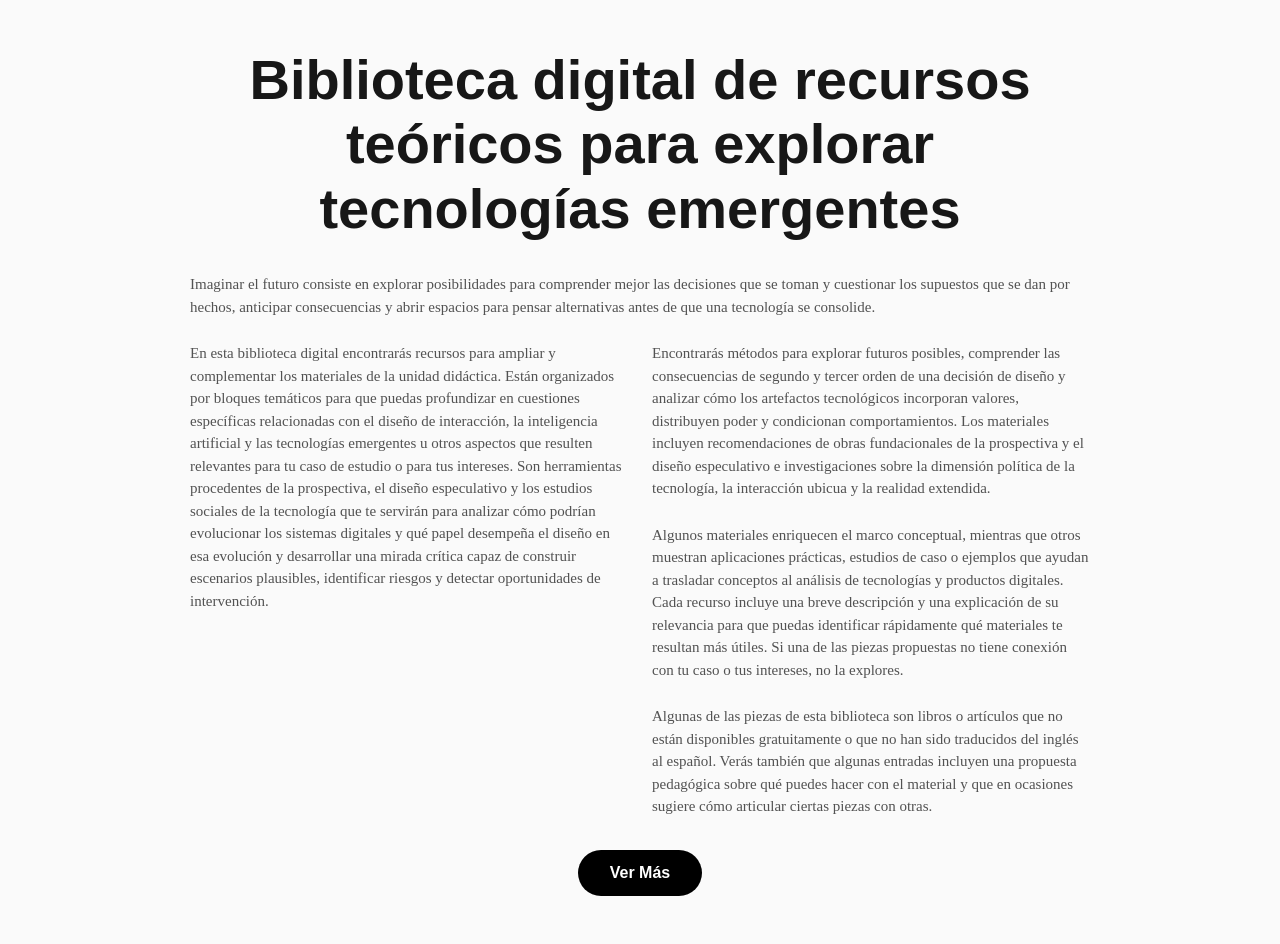
==== Teorico/index.html @ 05a452e4 "Añade las bibliotecas digitales audiovisual y teórica de UD3 Basadas en la plantilla de TEUX_UD2, co" ====
<!DOCTYPE html>
<html lang="es">
<head>
<meta charset="UTF-8" />
<meta name="viewport" content="width=device-width, initial-scale=1.0" />
<title>Biblioteca de recursos teóricos | Tecnologías Emergentes UD3</title>
<meta name="description" content="Biblioteca digital de recursos teóricos para explorar tecnologías emergentes — Unidad didáctica 3 de Tecnologías Emergentes." />
<meta name="robots" content="noindex, nofollow" />
<link rel="stylesheet" href="css/styles.css" />
</head>
<body>

<div id="intro">
  <div class="intro-content">
    <div class="intro-inner">
      <h1>Biblioteca digital de recursos teóricos para explorar tecnologías emergentes</h1>
      <div class="intro-text">
        <p class="lead">Imaginar el futuro consiste en explorar posibilidades para comprender mejor las decisiones que se toman y cuestionar los supuestos que se dan por hechos, anticipar consecuencias y abrir espacios para pensar alternativas antes de que una tecnología se consolide.</p>
        <p>En esta biblioteca digital encontrarás recursos para ampliar y complementar los materiales de la unidad didáctica. Están organizados por bloques temáticos para que puedas profundizar en cuestiones específicas relacionadas con el diseño de interacción, la inteligencia artificial y las tecnologías emergentes u otros aspectos que resulten relevantes para tu caso de estudio o para tus intereses. Son herramientas procedentes de la prospectiva, el diseño especulativo y los estudios sociales de la tecnología que te servirán para analizar cómo podrían evolucionar los sistemas digitales y qué papel desempeña el diseño en esa evolución y desarrollar una mirada crítica capaz de construir escenarios plausibles, identificar riesgos y detectar oportunidades de intervención.</p>
        <div class="intro-text-col">
          <p>Encontrarás métodos para explorar futuros posibles, comprender las consecuencias de segundo y tercer orden de una decisión de diseño y analizar cómo los artefactos tecnológicos incorporan valores, distribuyen poder y condicionan comportamientos. Los materiales incluyen recomendaciones de obras fundacionales de la prospectiva y el diseño especulativo e investigaciones sobre la dimensión política de la tecnología, la interacción ubicua y la realidad extendida.</p>
          <p>Algunos materiales enriquecen el marco conceptual, mientras que otros muestran aplicaciones prácticas, estudios de caso o ejemplos que ayudan a trasladar conceptos al análisis de tecnologías y productos digitales. Cada recurso incluye una breve descripción y una explicación de su relevancia para que puedas identificar rápidamente qué materiales te resultan más útiles. Si una de las piezas propuestas no tiene conexión con tu caso o tus intereses, no la explores.</p>
          <p>Algunas de las piezas de esta biblioteca son libros o artículos que no están disponibles gratuitamente o que no han sido traducidos del inglés al español. Verás también que algunas entradas incluyen una propuesta pedagógica sobre qué puedes hacer con el material y que en ocasiones sugiere cómo articular ciertas piezas con otras.</p>
        </div>
      </div>
      <button class="btn-primary" id="btnVerMas">Ver Más</button>
    </div>
  </div>
</div>

<div id="app" style="display:none">
  <main class="app-main">
    <div class="mobile-layout" id="mobileLayout"></div>
    <div class="desktop-layout">
      <div class="list-col hide-scrollbar">
        <div class="list-grid" id="desktopList"></div>
      </div>
      <div class="detail-col hide-scrollbar">
        <div class="detail-inner" id="desktopDetail"></div>
      </div>
    </div>
  </main>
</div>

<script src="js/data.js"></script>
<script src="js/app.js"></script>

</body>
</html>
---- Teorico/css/styles.css ----
@font-face {
  font-family: 'Balto';
  src: url('https://db.onlinewebfonts.com/t/8e6ac2c5f94bc6914d9e95527d5b7530.woff2') format('woff2');
  font-weight: 700;
  font-style: normal;
  font-display: swap;
}
@font-face {
  font-family: 'Balto';
  src: url('https://db.onlinewebfonts.com/t/f9a6cc80b14caee4ebd478cfb8b0a110.woff2') format('woff2');
  font-weight: 400;
  font-style: normal;
  font-display: swap;
}

:root {
  --serif: 'Balto', Georgia, serif;
  --sans: 'Balto', 'Helvetica Neue', Arial, sans-serif;
  --bg: #fafafa;
  --border: #e5e5e5;
  --ink: #171717;
  --ink-muted: #525252;
  --ink-faint: #a3a3a3;
}

* { box-sizing: border-box; }
html, body { height: 100%; margin: 0; }
body { background: var(--bg); color: var(--ink); }
#root { height: 100%; }

.hide-scrollbar::-webkit-scrollbar { display: none; }
.hide-scrollbar { -ms-overflow-style: none; scrollbar-width: none; }

/* Intro screen */
#intro { min-height: 100vh; width: 100vw; }
.intro-content {
  padding: 48px 24px;
  min-height: 100vh;
  display: flex; align-items: center; justify-content: center;
}
.intro-inner {
  max-width: 1200px; width: 100%;
  display: flex; flex-direction: column; align-items: center; gap: 32px;
  opacity: 0; animation: fadeIn 0.8s ease forwards;
}
.intro-inner h1 {
  font-family: var(--sans); font-weight: 700; margin: 0;
  font-size: clamp(28px, 5vw, 56px); text-align: center; max-width: 900px; line-height: 1.15;
  opacity: 0; animation: fadeUp 0.8s cubic-bezier(.22,1,.36,1) 0.2s forwards;
}
.intro-text {
  display: grid; grid-template-columns: 1fr; gap: 24px; max-width: 900px; width: 100%;
  opacity: 0; animation: fadeUp 0.8s cubic-bezier(.22,1,.36,1) 0.3s forwards;
}
.intro-text p {
  margin: 0; font-family: var(--serif); font-weight: 400; color: var(--ink-muted);
  font-size: 15px; line-height: 1.5;
}
.intro-text p.lead { grid-column: 1 / -1; }
.intro-text-col { display: flex; flex-direction: column; gap: 24px; }
@media (min-width: 768px) { .intro-text { grid-template-columns: 1fr 1fr; } }

.btn-primary {
  font-family: var(--sans); font-weight: 700; font-size: 16px;
  background: #000; color: #fff; border: none; border-radius: 999px;
  padding: 14px 32px; cursor: pointer; transition: background-color .2s;
  opacity: 0; animation: fadeUp 0.8s cubic-bezier(.22,1,.36,1) 0.4s forwards;
}
.btn-primary:hover { background: #262626; }

@keyframes fadeIn { to { opacity: 1; } }
@keyframes fadeUp { from { opacity: 0; transform: translateY(30px); } to { opacity: 1; transform: translateY(0); } }
@keyframes clipReveal { from { clip-path: inset(100% 0 0 0); } to { clip-path: inset(0 0 0 0); } }

/* App screen */
#app { min-height: 100vh; width: 100vw; overflow: hidden; }
.app-main { height: 100vh; }

.desktop-layout { display: none; height: 100%; }
@media (min-width: 1024px) { .desktop-layout { display: flex; } .mobile-layout { display: none; } }

.list-col {
  width: 40%; height: 100%; overflow-y: auto; padding: 64px 8px 64px 16px;
}
.list-grid {
  display: grid; grid-template-columns: 1fr 1fr; gap: 16px; padding-bottom: 32px; padding-right: 32px;
}
.list-item {
  cursor: pointer; display: flex; align-items: flex-start; gap: 8px;
  opacity: 0.4; transition: opacity .2s, transform .2s;
}
.list-item:hover { transform: scale(1.05); }
.list-item.is-selected { opacity: 1; }
.list-item .num {
  flex-shrink: 0; font-family: var(--serif); font-weight: 400; font-size: 12px; color: var(--ink-muted);
  transition: color .2s;
}
.list-item h2 {
  margin: 0; font-family: var(--sans); font-weight: 700; font-size: 20px; color: var(--ink-muted);
  transition: color .2s;
}
.list-item:hover .num, .list-item:hover h2 { color: var(--ink); }

.detail-col { width: 60%; height: 100%; overflow-y: auto; padding: 64px 8px 64px 16px; }
.detail-inner { padding-right: 32px; }
.detail-image {
  position: relative; width: 100%; aspect-ratio: 16 / 10; overflow: hidden; background: #f5f5f5;
}
.detail-image img, .detail-image .multi-wrap {
  position: absolute; inset: 0; width: 100%; height: 100%; object-fit: cover;
  animation: clipReveal 1.4s cubic-bezier(.16,1,.3,1);
}
.detail-image .multi-wrap {
  display: flex; align-items: center; justify-content: center; gap: 16px; padding: 16px; background: #f5f5f5;
}
.detail-image .multi-wrap img { position: static; width: auto; height: 100%; object-fit: contain; animation: none; }

.detail-embed { width: 100%; height: 70vh; border: 1px solid var(--border); background: #f5f5f5; margin-top: 32px; }
.detail-embed iframe { width: 100%; height: 100%; border: 0; }

.detail-title {
  font-family: var(--sans); font-weight: 700; font-size: 34px; color: var(--ink); margin: 24px 0 0;
}
.detail-meta { display: grid; grid-template-columns: 1fr 1fr; gap: 12px 24px; padding-top: 48px; }
.meta-field { margin-bottom: 12px; }
.meta-field .label {
  font-family: var(--sans); font-weight: 700; font-size: 11px; text-transform: uppercase;
  letter-spacing: .04em; color: var(--ink-faint); margin: 0 0 4px;
}
.meta-field .value {
  font-family: var(--serif); font-weight: 400; font-size: 16px; color: var(--ink-muted); margin: 0; line-height: 1.4;
}
.link-group { display: flex; flex-wrap: wrap; gap: 8px; }
.meta-field a.btn-link {
  display: inline-block; font-family: var(--sans); font-weight: 700; font-size: 14px;
  background: #000; color: #fff; padding: 10px 20px; text-decoration: none; transition: background-color .2s;
}
.meta-field a.btn-link:hover { background: #262626; }

/* Mobile layout */
.mobile-layout { display: block; }
@media (min-width: 1024px) { .mobile-layout { display: none; } }
.mobile-image-wrap { padding: 32px 16px 0; margin-bottom: 24px; }
.mobile-image {
  position: relative; width: 100%; max-width: 420px; margin: 0 auto; aspect-ratio: 3/4; overflow: hidden; background: #f5f5f5;
}
.mobile-image img, .mobile-image .multi-wrap {
  position: absolute; inset: 0; width: 100%; height: 100%; object-fit: cover; animation: clipReveal 1.4s cubic-bezier(.16,1,.3,1);
}
.mobile-image .multi-wrap { display: flex; align-items: center; justify-content: center; gap: 8px; padding: 8px; background: #f5f5f5; }
.mobile-image .multi-wrap img { position: static; width: auto; height: 100%; object-fit: contain; animation: none; }

.mobile-list { padding: 0 16px 64px; display: grid; grid-template-columns: 1fr; gap: 16px; }
@media (min-width: 768px) { .mobile-list { grid-template-columns: 1fr 1fr; } }
.mobile-item {
  cursor: pointer; display: flex; align-items: flex-start; gap: 12px; opacity: 0.4; transition: opacity .2s;
}
.mobile-item.is-selected { opacity: 1; }
.mobile-item .num { flex-shrink: 0; font-family: var(--serif); font-size: 13px; color: var(--ink-muted); }
.mobile-item h2 { margin: 0; font-family: var(--sans); font-weight: 700; font-size: 20px; color: var(--ink-muted); }
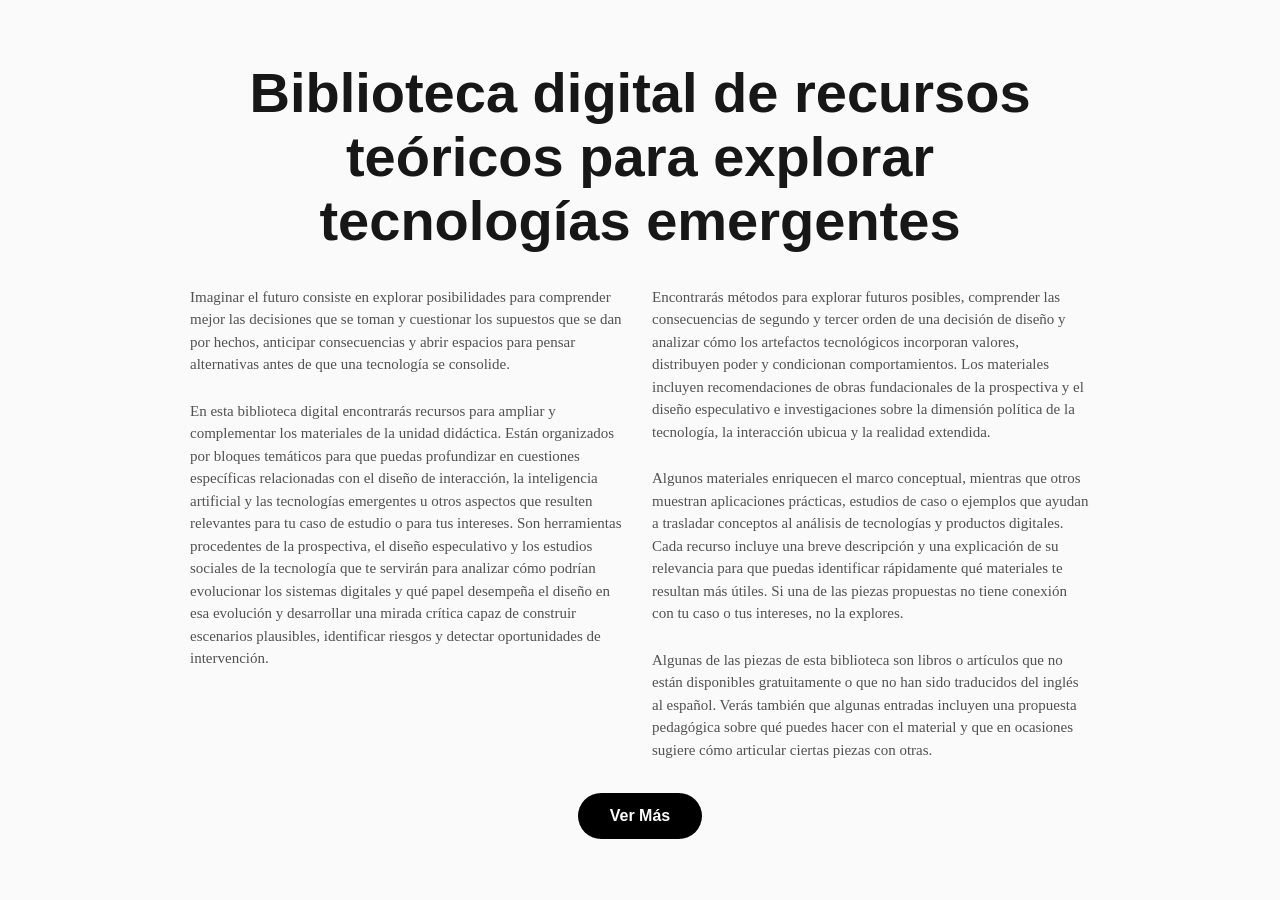
==== commit 3033c6ee: "Añade tipografía Balto Bold Italic/Inter Italic y ajusta la intro a dos columnas - Títulos en inglés" ====
--- a/Teorico/index.html
+++ b/Teorico/index.html
@@ -6,6 +6,9 @@
 <title>Biblioteca de recursos teóricos | Tecnologías Emergentes UD3</title>
 <meta name="description" content="Biblioteca digital de recursos teóricos para explorar tecnologías emergentes — Unidad didáctica 3 de Tecnologías Emergentes." />
 <meta name="robots" content="noindex, nofollow" />
+<link rel="preconnect" href="https://fonts.googleapis.com" />
+<link rel="preconnect" href="https://fonts.gstatic.com" crossorigin />
+<link href="https://fonts.googleapis.com/css2?family=Inter:ital@1&display=swap" rel="stylesheet" />
 <link rel="stylesheet" href="css/styles.css" />
 </head>
 <body>
@@ -15,8 +18,10 @@
     <div class="intro-inner">
       <h1>Biblioteca digital de recursos teóricos para explorar tecnologías emergentes</h1>
       <div class="intro-text">
-        <p class="lead">Imaginar el futuro consiste en explorar posibilidades para comprender mejor las decisiones que se toman y cuestionar los supuestos que se dan por hechos, anticipar consecuencias y abrir espacios para pensar alternativas antes de que una tecnología se consolide.</p>
-        <p>En esta biblioteca digital encontrarás recursos para ampliar y complementar los materiales de la unidad didáctica. Están organizados por bloques temáticos para que puedas profundizar en cuestiones específicas relacionadas con el diseño de interacción, la inteligencia artificial y las tecnologías emergentes u otros aspectos que resulten relevantes para tu caso de estudio o para tus intereses. Son herramientas procedentes de la prospectiva, el diseño especulativo y los estudios sociales de la tecnología que te servirán para analizar cómo podrían evolucionar los sistemas digitales y qué papel desempeña el diseño en esa evolución y desarrollar una mirada crítica capaz de construir escenarios plausibles, identificar riesgos y detectar oportunidades de intervención.</p>
+        <div class="intro-text-col">
+          <p>Imaginar el futuro consiste en explorar posibilidades para comprender mejor las decisiones que se toman y cuestionar los supuestos que se dan por hechos, anticipar consecuencias y abrir espacios para pensar alternativas antes de que una tecnología se consolide.</p>
+          <p>En esta biblioteca digital encontrarás recursos para ampliar y complementar los materiales de la unidad didáctica. Están organizados por bloques temáticos para que puedas profundizar en cuestiones específicas relacionadas con el diseño de interacción, la inteligencia artificial y las tecnologías emergentes u otros aspectos que resulten relevantes para tu caso de estudio o para tus intereses. Son herramientas procedentes de la prospectiva, el diseño especulativo y los estudios sociales de la tecnología que te servirán para analizar cómo podrían evolucionar los sistemas digitales y qué papel desempeña el diseño en esa evolución y desarrollar una mirada crítica capaz de construir escenarios plausibles, identificar riesgos y detectar oportunidades de intervención.</p>
+        </div>
         <div class="intro-text-col">
           <p>Encontrarás métodos para explorar futuros posibles, comprender las consecuencias de segundo y tercer orden de una decisión de diseño y analizar cómo los artefactos tecnológicos incorporan valores, distribuyen poder y condicionan comportamientos. Los materiales incluyen recomendaciones de obras fundacionales de la prospectiva y el diseño especulativo e investigaciones sobre la dimensión política de la tecnología, la interacción ubicua y la realidad extendida.</p>
           <p>Algunos materiales enriquecen el marco conceptual, mientras que otros muestran aplicaciones prácticas, estudios de caso o ejemplos que ayudan a trasladar conceptos al análisis de tecnologías y productos digitales. Cada recurso incluye una breve descripción y una explicación de su relevancia para que puedas identificar rápidamente qué materiales te resultan más útiles. Si una de las piezas propuestas no tiene conexión con tu caso o tus intereses, no la explores.</p>
--- a/Teorico/css/styles.css
+++ b/Teorico/css/styles.css
@@ -12,16 +12,28 @@
   font-style: normal;
   font-display: swap;
 }
+@font-face {
+  font-family: 'Balto';
+  src: url('../fonts/Balto-BoldItalic.woff2') format('woff2');
+  font-weight: 700;
+  font-style: italic;
+  font-display: swap;
+}
 
 :root {
   --serif: 'Balto', Georgia, serif;
   --sans: 'Balto', 'Helvetica Neue', Arial, sans-serif;
+  --inter: 'Inter', 'Helvetica Neue', Arial, sans-serif;
   --bg: #fafafa;
   --border: #e5e5e5;
   --ink: #171717;
   --ink-muted: #525252;
   --ink-faint: #a3a3a3;
 }
+
+/* Textos en inglés: título del recurso en Balto bold italic, anglicismos sueltos en el cuerpo en Inter italic */
+.en-title { font-weight: 700; font-style: italic; }
+.en-term { font-family: var(--inter); font-style: italic; }
 
 * { box-sizing: border-box; }
 html, body { height: 100%; margin: 0; }
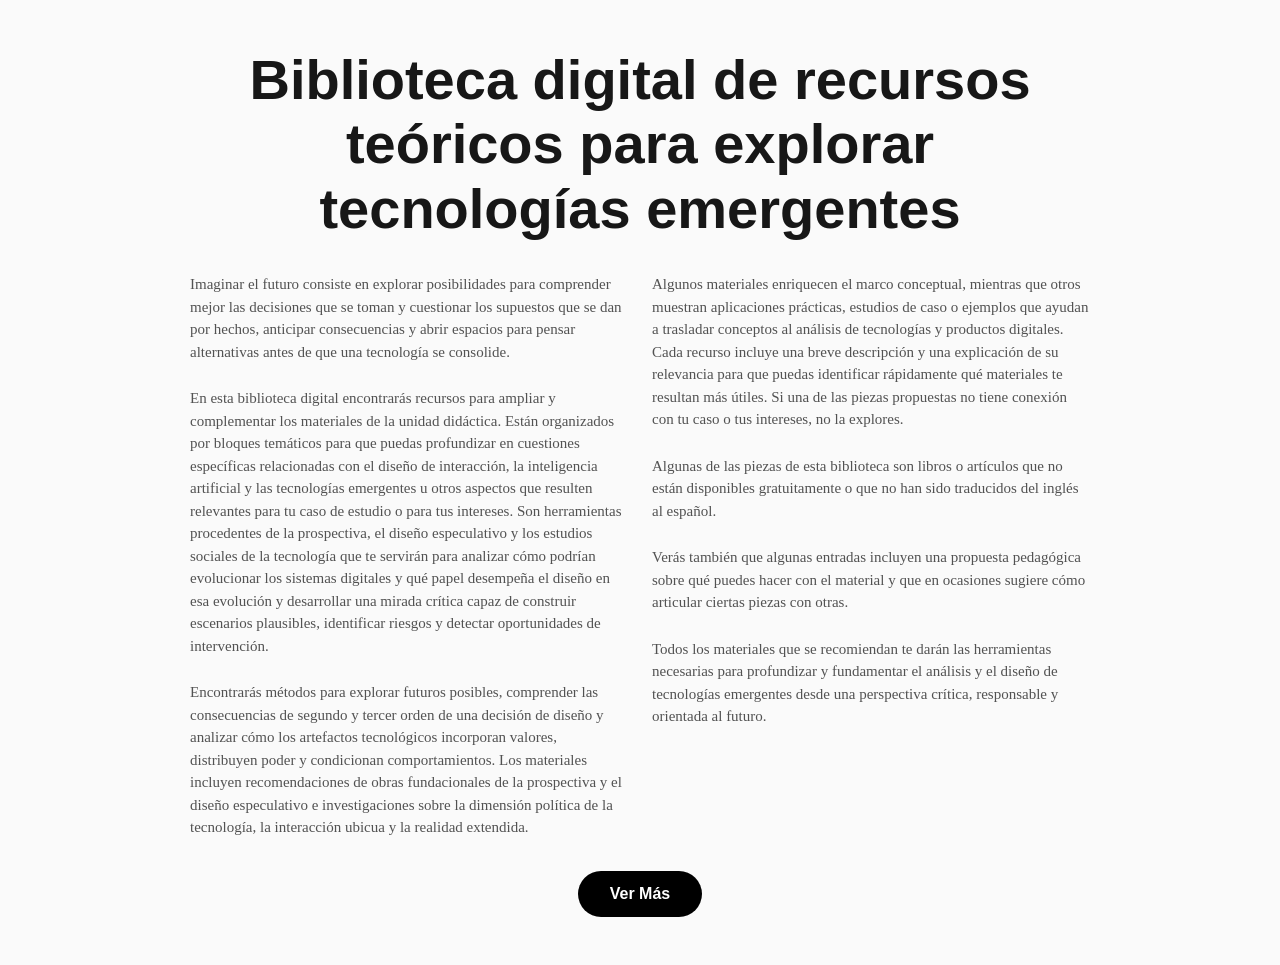
==== commit 3adc05e4: "Actualiza el texto de introducción de Teórico y embebe el PDF de la demanda NYT vs. OpenAI - Texto d" ====
--- a/Teorico/index.html
+++ b/Teorico/index.html
@@ -21,11 +21,13 @@
         <div class="intro-text-col">
           <p>Imaginar el futuro consiste en explorar posibilidades para comprender mejor las decisiones que se toman y cuestionar los supuestos que se dan por hechos, anticipar consecuencias y abrir espacios para pensar alternativas antes de que una tecnología se consolide.</p>
           <p>En esta biblioteca digital encontrarás recursos para ampliar y complementar los materiales de la unidad didáctica. Están organizados por bloques temáticos para que puedas profundizar en cuestiones específicas relacionadas con el diseño de interacción, la inteligencia artificial y las tecnologías emergentes u otros aspectos que resulten relevantes para tu caso de estudio o para tus intereses. Son herramientas procedentes de la prospectiva, el diseño especulativo y los estudios sociales de la tecnología que te servirán para analizar cómo podrían evolucionar los sistemas digitales y qué papel desempeña el diseño en esa evolución y desarrollar una mirada crítica capaz de construir escenarios plausibles, identificar riesgos y detectar oportunidades de intervención.</p>
+          <p>Encontrarás métodos para explorar futuros posibles, comprender las consecuencias de segundo y tercer orden de una decisión de diseño y analizar cómo los artefactos tecnológicos incorporan valores, distribuyen poder y condicionan comportamientos. Los materiales incluyen recomendaciones de obras fundacionales de la prospectiva y el diseño especulativo e investigaciones sobre la dimensión política de la tecnología, la interacción ubicua y la realidad extendida.</p>
         </div>
         <div class="intro-text-col">
-          <p>Encontrarás métodos para explorar futuros posibles, comprender las consecuencias de segundo y tercer orden de una decisión de diseño y analizar cómo los artefactos tecnológicos incorporan valores, distribuyen poder y condicionan comportamientos. Los materiales incluyen recomendaciones de obras fundacionales de la prospectiva y el diseño especulativo e investigaciones sobre la dimensión política de la tecnología, la interacción ubicua y la realidad extendida.</p>
           <p>Algunos materiales enriquecen el marco conceptual, mientras que otros muestran aplicaciones prácticas, estudios de caso o ejemplos que ayudan a trasladar conceptos al análisis de tecnologías y productos digitales. Cada recurso incluye una breve descripción y una explicación de su relevancia para que puedas identificar rápidamente qué materiales te resultan más útiles. Si una de las piezas propuestas no tiene conexión con tu caso o tus intereses, no la explores.</p>
-          <p>Algunas de las piezas de esta biblioteca son libros o artículos que no están disponibles gratuitamente o que no han sido traducidos del inglés al español. Verás también que algunas entradas incluyen una propuesta pedagógica sobre qué puedes hacer con el material y que en ocasiones sugiere cómo articular ciertas piezas con otras.</p>
+          <p>Algunas de las piezas de esta biblioteca son libros o artículos que no están disponibles gratuitamente o que no han sido traducidos del inglés al español.</p>
+          <p>Verás también que algunas entradas incluyen una propuesta pedagógica sobre qué puedes hacer con el material y que en ocasiones sugiere cómo articular ciertas piezas con otras.</p>
+          <p>Todos los materiales que se recomiendan te darán las herramientas necesarias para profundizar y fundamentar el análisis y el diseño de tecnologías emergentes desde una perspectiva crítica, responsable y orientada al futuro.</p>
         </div>
       </div>
       <button class="btn-primary" id="btnVerMas">Ver Más</button>
--- a/Teorico/css/styles.css
+++ b/Teorico/css/styles.css
@@ -31,8 +31,8 @@
   --ink-faint: #a3a3a3;
 }
 
-/* Textos en inglés: título del recurso en Balto bold italic, anglicismos sueltos en el cuerpo en Inter italic */
-.en-title { font-weight: 700; font-style: italic; }
+/* Textos en inglés: en la lista (columna izquierda) todos los títulos van igual, sin cursiva; en la ficha de detalle (columna derecha) se mantiene negrita cursiva. Anglicismos sueltos en el cuerpo en Inter italic. */
+.detail-title.en-title { font-weight: 700; font-style: italic; }
 .en-term { font-family: var(--inter); font-style: italic; }
 
 * { box-sizing: border-box; }
